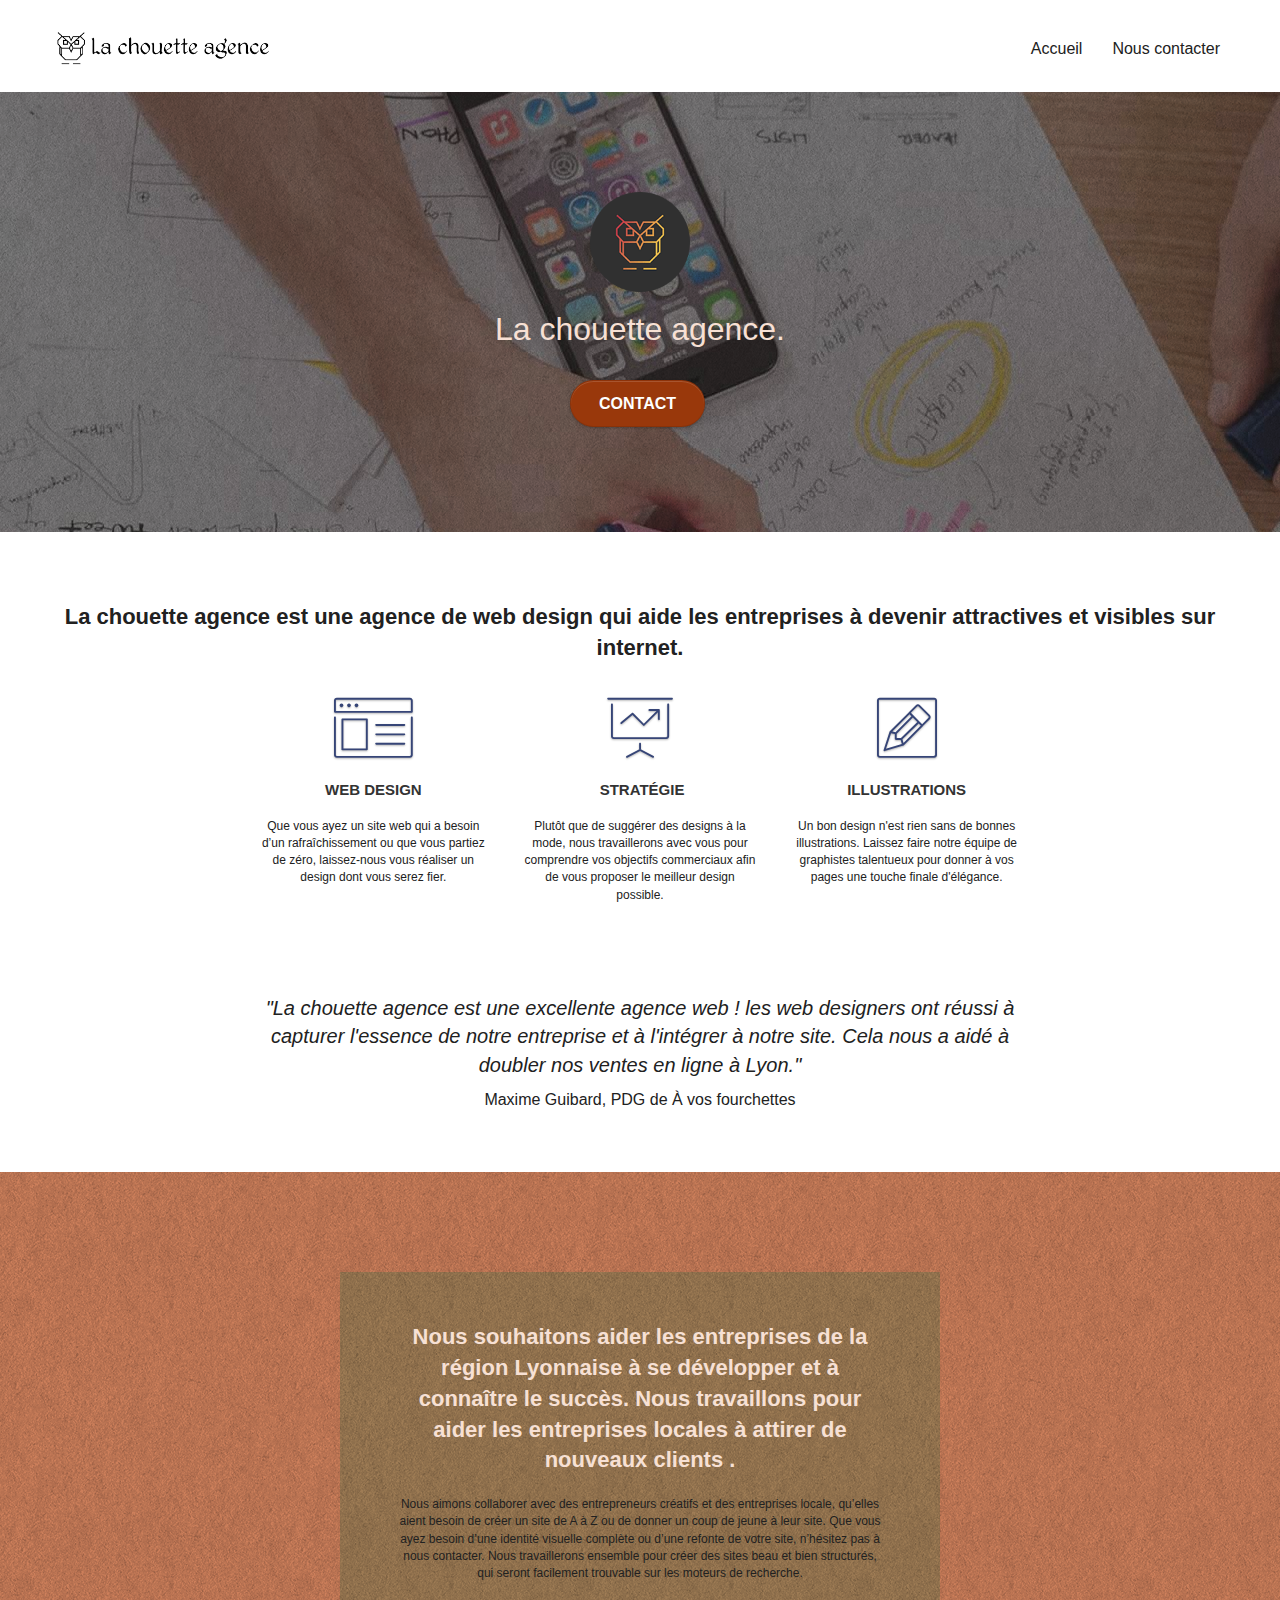
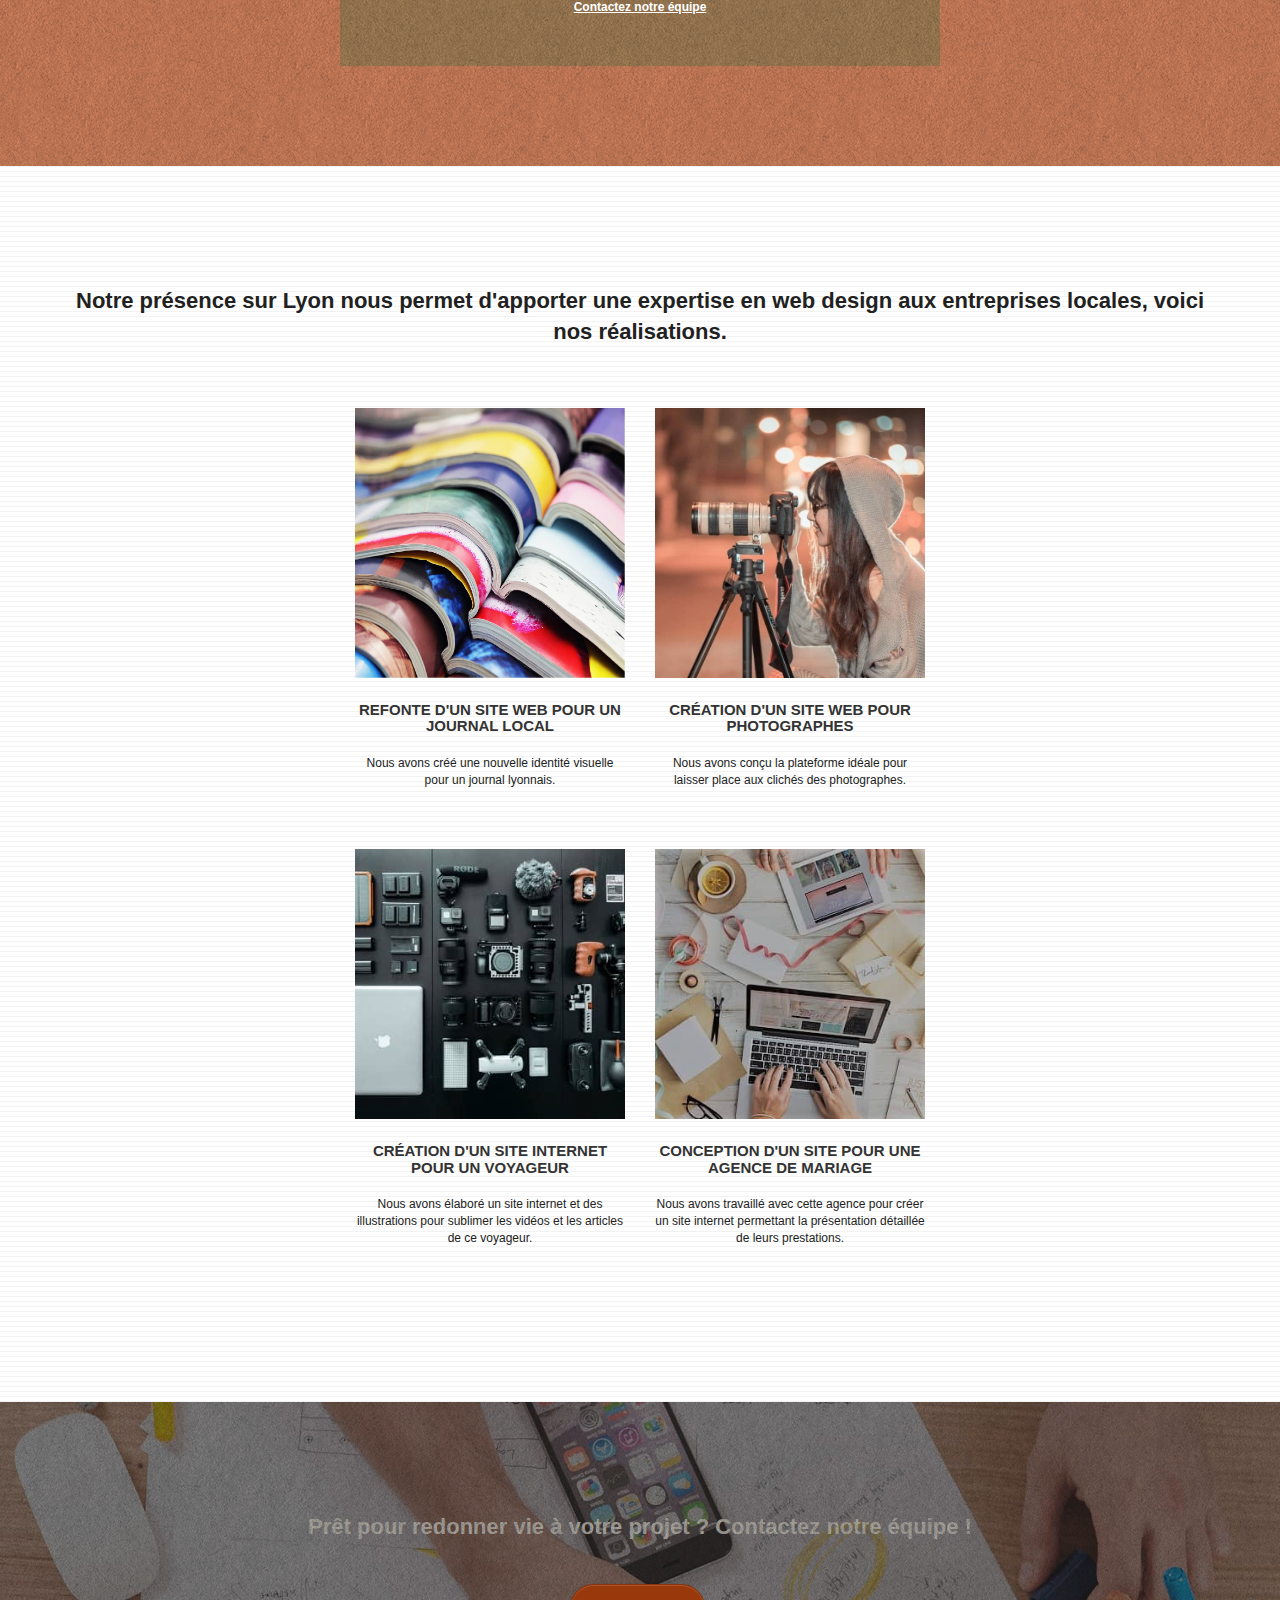
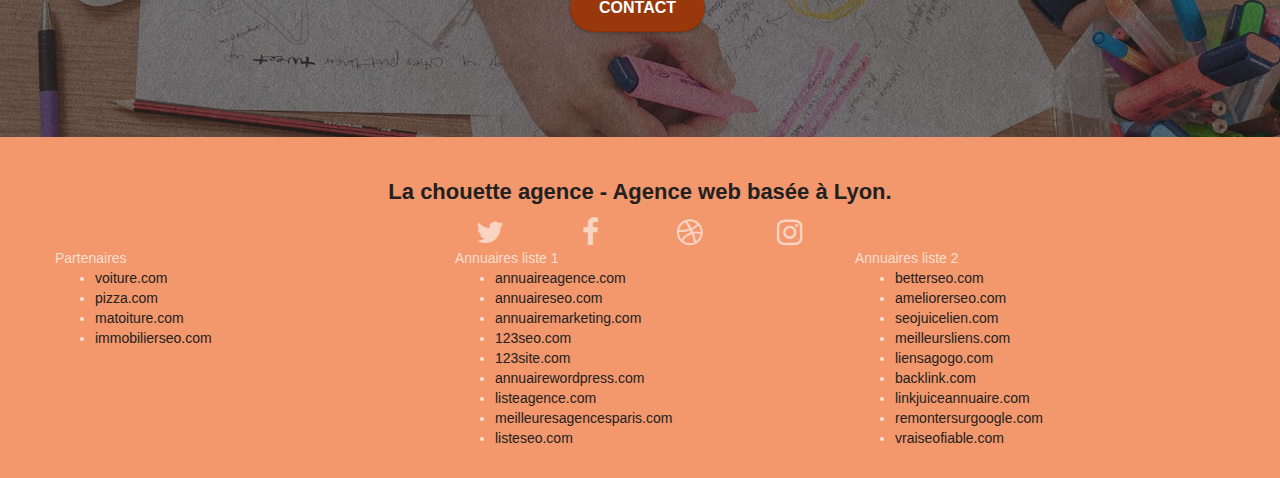
==== La-chouette-agence.html @ 52e5e4f3 "modifs SEO access" ====
<!doctype html>
<html lang="fr">
<head>
    <meta charset="utf-8">
    <meta name="keywords" content="seo, google, site web, site internet, agence design	Lyon, agence design, agence design,agence design,agence design,agence design,agence design,agence design,agence design,agence design">
    <meta name="description" content="Spécialiste web design, visibilité et actractivité des entreprises sur internet">
    <meta name="viewport" content="width=device-width, initial-scale=1.0, viewport-fit=cover">
    <link rel="shortcut icon" type="image/png" href="favicon.jpg">
    
	<link rel="stylesheet" type="text/css" href="./css/bootstrap.css">
	<link rel="stylesheet" type="text/css" href="style.css">
	<link rel="stylesheet" type="text/css" href="./css/font-awesome.css">
	<link rel="stylesheet" type="text/css" href="./css/et-line.css">
	
    
	<script defer src="./js/jquery-2.1.0.js"></script>
	<script defer src="./js/bootstrap.js"></script>
	<script defer src="./js/blocs.js"></script>
	<script defer src="./js/jquery.touchSwipe.js"></script>
	<script defer src="./js/gmaps.js"></script>

    <title>La chouette agence : web design Lyon</title>

    
<!-- Analytics -->
 
<!-- Analytics END -->
    
</head>
<body>
<!-- Principal conteneur -->
<div class="page-container">
    
<!-- bloc-0 -->
<header>
<div class="bloc bgc-white l-bloc " id="bloc-0">
	<div class="container bloc-sm">

		<nav class="navbar row">
			<div class="navbar-header">
				<a class="navbar-brand" href="index.html"><img src="img/la-chouette-agence-redim.png" alt="Lyon web design logo agence web meilleure agence" height="40" /></a>
				<button id="nav-toggle" type="button" class="ui-navbar-toggle navbar-toggle" data-toggle="collapse" data-target=".navbar-1">
					<span class="sr-only">Toggle navigation</span><span class="icon-bar"></span><span class="icon-bar"></span><span class="icon-bar"></span>
				</button>
			</div>
			<div class="collapse navbar-collapse navbar-1 special-dropdown-nav">
				<ul class="site-navigation nav navbar-nav">
					<li>
						<a href="La-chouette-agence.html">Accueil</a>
					</li>
					<li>
						<a href="Nous-contacter.html">Nous contacter</a>
					</li>
				</ul>
			</div>
		</nav>
	</div>
</div>
</header>
<!-- bloc-0 END -->

<!-- bloc-1-presentation -->
<section>
<div class="bloc bgc-dark-slate-blue bg-banniere d-bloc bg-t-edge bloc-bg-texture texture-paper b-parallax" id="bloc-1-hero">
	<div class="container bloc-lg">
		<div class="row tight-width-whitespace">
			<div class="col-sm-12">
				<img src="img/redim-logo.png" class="center-block image-resize-mode" width="100" alt="La chouette agence, agence web Lyon, création logo Lyon" />
				<h1 class="text-center hero-bloc-text tc-white ">
					La chouette agence.
				</h1>
				<div class="text-center">
					<a href="page2.html" class="btn btn-lg btn-clean btn-rd cta-hero btn-atomic-tangerine" id="cta-hero">Contact</a>
				</div>
			</div>
		</div>
	</div>
</div>
</section>
<!-- bloc-1-presentation END -->

<!-- bloc-2-services -->
<article>
<div class="bloc bgc-white l-bloc" id="bloc-2-services">
	<div class="container bloc-md">
		<div class="row">
			<div class="col-sm-12 text-center">
			<h2>
				La chouette agence est une agence de web design qui aide les entreprises à devenir attractives et visibles sur internet.
			</h2>
			</div>
		</div>
		<div class="row voffset-lg med-width-whitespace">
			<div class="col-sm-4">
				<div class="text-center">
					<span class="et-icon-browser sm-shadow icon-dark-slate-blue icons icon-lg"></span>
				</div>
				<h3 class="mg-md text-center">
					Web design
				</h3>
				<p class="text-center ">
					Que vous ayez un site web qui a besoin d&rsquo;un rafraîchissement ou que vous partiez de zéro, laissez-nous vous réaliser un design dont vous serez fier.
				</p>
			</div>
			<div class="col-sm-4">
				<div class="text-center">
					<span class="et-icon-presentation sm-shadow icon-dark-slate-blue icons icon-lg"></span>
				</div>
				<h3 class="mg-md text-center">
					&nbsp;Stratégie
				</h3>
				<p class="text-center ">
					Plutôt que de suggérer des designs à la mode, nous travaillerons avec vous pour comprendre vos objectifs commerciaux afin de vous proposer le meilleur design possible.<br>
				</p>
			</div>
			<div class="col-sm-4">
				<div class="text-center">
					<span class="et-icon-edit sm-shadow icon-dark-slate-blue icons icon-lg"></span>
				</div>
				<h3 class="mg-md text-center">
					Illustrations
				</h3>
				<p class="text-center ">
					Un bon design n'est rien sans de bonnes illustrations. Laissez faire notre équipe de graphistes talentueux pour donner à vos pages une touche finale d'élégance.
				</p>
			</div>
		</div>
		<div class="row voffset-lg voffset">
			<div class="col-xs-12 col-md-8 col-md-offset-2 text-center">
				<p class="avis">"La chouette agence est une excellente agence web ! les web designers ont réussi à capturer l'essence de notre entreprise et à l'intégrer à notre site. Cela nous a aidé à doubler nos ventes en ligne à Lyon."</p>
				<p class="avis-name">Maxime Guibard, PDG de À vos fourchettes</p>

			</div>
		</div>
	</div>
</div>
</article>
<!-- bloc-2-services END -->

<!-- bloc-3-what-i-do -->
<article>
<div class="bloc tc-white bgc-atomic-tangerine bg-presentation d-bloc bloc-bg-texture texture-paper b-parallax" id="bloc-3-what-i-do">
	<div class="container bloc-lg">
		<div class="row tight-width-whitespace black-background">
			<div class="col-sm-12">
				<h2 class="mg-md text-center tc-white">
					Nous souhaitons aider les entreprises de la région Lyonnaise à se développer et à connaître le succès. Nous travaillons pour aider les entreprises locales à attirer de nouveaux clients .<br>
				</h2>
				<p class="text-center white">
					Nous aimons collaborer avec des entrepreneurs créatifs et des entreprises locale, qu’elles aient besoin de créer un site de A à Z ou de donner un coup de jeune à leur site. Que vous ayez besoin d’une identité visuelle complète ou d’une refonte de votre site, n’hésitez pas à nous contacter. Nous travaillerons ensemble pour créer des sites beau et bien structurés, qui seront facilement trouvable sur les moteurs de recherche. <br><br><a class="ltc-white bold-link" href="page2.html">Contactez notre équipe</a><br>
				</p>
			</div>
		</div>
	</div>
</div>
</article>
<!-- bloc-3-what-i-do END -->

<!-- bloc-4-portfolio -->
<article>
<div class="bloc bgc-white bg-lines-h2-bg bg-repeat l-bloc" id="bloc-4-portfolio">
	<div class="container bloc-lg">
		<div class="row">
			<div class="col-sm-12 text-center">
			<h2>
				Notre présence sur Lyon nous permet d'apporter une expertise en web design aux entreprises locales, voici nos réalisations.
			</h2>
			</div>
		</div>
		<div class="row tight-width-whitespace portfolio-row">
			<div class="col-sm-6">
				<a href="#" data-lightbox="img/1.jpg" data-gallery-id="gallery-1" data-caption="Refonte d'un site web pour un journal local" data-frame="snapshot-lb"><img src="img/redim1.jpg" alt="Lyon web design logo agence web meilleure agence et refonte site web journal" class="img-responsive portfolio-thumb" /></a>
				<h3 class="mg-md text-center">
					Refonte d'un site web pour un journal local
				</h3>
				<p class="text-center">
					Nous avons créé une nouvelle identité visuelle pour un journal lyonnais.
				</p>
			</div>
			<div class="col-sm-6">
				<a href="#" data-lightbox="img/2.jpg" data-gallery-id="gallery-1" data-caption="Création d'un site web pour photographes" data-frame="snapshot-lb"><img src="img/redim2.jpg" class="img-responsive portfolio-thumb" alt="Lyon web design logo agence web meilleure agence, Création d'un site web pour photographes" /></a>
				<h3 class="mg-md text-center">
					Création d'un site web pour photographes
				</h3>
				<p class="text-center">
					Nous avons conçu la plateforme idéale pour laisser place aux clichés des photographes.
				</p>
			</div>
		</div>
		<div class="row tight-width-whitespace portfolio-row">
			<div class="col-sm-6">
				<a href="#" data-lightbox="img/3.bmp" data-gallery-id="gallery-1" data-caption="Création d'un site internet pour un voyageur" data-frame="snapshot-lb"><img src="img/redim3.jpg" class="img-responsive portfolio-thumb" alt="Lyon web design logo agence web meilleure agence, Création d'un site web pour voyageur"/></a>
				<h3 class="mg-md text-center">
					Création d'un site internet pour un voyageur
				</h3>
				<p class="text-center">
					Nous avons élaboré un site internet et des illustrations pour sublimer les vidéos et les articles de ce voyageur.
				</p>
			</div>
			<div class="col-sm-6">
				<a href="#" data-lightbox="img/4.bmp" data-gallery-id="gallery-1" data-caption="Conception d'un site pour une agence de mariage" data-frame="snapshot-lb"><img src="img/redim4.jpg" class="img-responsive portfolio-thumb" alt="Lyon web design logo agence web meilleure agence, Création d'un site web pour agence de mariage" /></a>
				<h3 class="mg-md text-center">
					Conception d'un site pour une agence de mariage
				</h3>
				<p class="text-center">
					Nous avons travaillé avec cette agence pour créer un site internet permettant la présentation détaillée de leurs prestations.
				</p>
			</div>
		</div>
	</div>
</div>
</article>
<!-- bloc-4-portfolio END -->

<!-- bloc-5-cta -->
<section>
<div class="bloc bgc-dark-slate-blue bg-banniere d-bloc bloc-bg-texture texture-paper" id="bloc-5-cta">
	<div class="container bloc-lg">
		<div class="row">
			<h2 class="mg-md text-center tcb-white">
				Prêt pour redonner vie à votre projet ? Contactez notre équipe !
			</h2>
			<div class="col-sm-12 text-center">
				<a href="page2.html" class="btn btn-atomic-tangerine btn-clean btn-rd btn-lg cta-hero">Contact</a>
			</div>
		</div>
	</div>
</div>
</section>
<!-- bloc-5-cta END -->

<!-- Footer - bloc-8 -->
<footer>
<div class="bloc bgc-atomic-tangerine d-bloc" id="bloc-8">
	<div class="container bloc-sm">
		<div class="row">
			<div class="col-sm-12">
				<h2 class="text-center white">
					La chouette agence - Agence web basée à Lyon.<br>
				</h2>
				<div class="row row-no-gutters social">
					<div class="col-sm-3">
						<div class="text-center">
							<a class="social" href="index.html"><span class="fa fa-twitter icon-md"></span></a>
						</div>
					</div>
					<div class="col-sm-3">
						<div class="text-center">
							<a class="social" href="index.html"><span class="fa fa-facebook icon-md"></span></a>
						</div>
					</div>
					<div class="col-sm-3">
						<div class="text-center">
							<a class="social" href="index.html"><span class="fa fa-dribbble icon-md"></span></a>
						</div>
					</div>
					<div class="col-sm-3">
						<div class="text-center">
							<a class="social" href="index.html"><span class="fa fa-instagram icon-md"></span></a>
						</div>
					</div>
				</div>
				<div class="row">
					<div class="col-sm-4">
						Partenaires
							<ul>
								<li><a href="voiture.com">voiture.com</a></li>
								<li><a href="pizza.com">pizza.com</a></li>
								<li><a href="matoiture.com">matoiture.com</a></li>
								<li><a href="immobilierseo.com">immobilierseo.com</a></li>
							</ul>		
					</div>
					<div class="col-sm-4">
						Annuaires liste 1
						<ul>
							<li><a href="annuaireagence.com">annuaireagence.com</a></li>
							<li><a href="annuaireseo.com">annuaireseo.com</a></li>
							<li><a href="annuairemarketing.com">annuairemarketing.com</a></li>
							<li><a href="123seoture.com">123seo.com</a></li>
							<li><a href="123site.com">123site.com</a></li>
							<li><a href="annuairewordpress.com">annuairewordpress.com</a></li>
							<li><a href="listeagence.com">listeagence.com</a></li>
							<li><a href="meilleuresagencesparis.com">meilleuresagencesparis.com</a></li>
							<li><a href="listeseo.com">listeseo.com</a></li>
						</ul>
					</div>
					<div class="col-sm-4">
						Annuaires liste 2
						<ul>
							<li><a href="betterseo.com">betterseo.com</a></li>
							<li><a href="ameliorerseo.com">ameliorerseo.com</a></li>
							<li><a href="seojuicelien.com">seojuicelien.com</a></li>
							<li><a href="meilleursliens.com">meilleursliens.com</a></li>
							<li><a href="liensagogo.com">liensagogo.com</a></li>
							<li><a href="backlink.com">backlink.com</a></li>
							<li><a href="linkjuiceannuaire.com">linkjuiceannuaire.com</a></li>
							<li><a href="remontersurgoogle.com">remontersurgoogle.com</a></li>
							<li><a href="vraiseofiable.com">vraiseofiable.com</a></li>
						</ul>
					</div>
				</div>
			</div>
		</div>
	</div>
</div>
</footer>
<!-- Footer - bloc-8 END -->

</div>
<!-- Principal conteneur END -->
    

</body>
</html>
---- style.css ----
body {
    margin: 0;
    padding: 0;
    background: #FFF;
    overflow-x: hidden;
    -webkit-font-smoothing: antialiased;
    -moz-osx-font-smoothing: grayscale;
}

a,
button {
    transition: all .3s ease-in-out;
    outline: none!important;
}

a:hover {
    text-decoration: none;
    cursor: pointer;
}

#page-loading-blocs-notifaction {
    position: fixed;
    top: 0;
    bottom: 0;
    width: 100%;
    z-index: 100000;
    background: #FFFFFF url("img/pageload-spinner.gif") no-repeat center center;
}

.bloc {
    width: 100%;
    clear: both;
    background: 50% 50% no-repeat;
    padding: 0 50px;
    -webkit-background-size: cover;
    -moz-background-size: cover;
    -o-background-size: cover;
    background-size: cover;
    position: relative;
}

.bloc .container {
    padding-left: 0;
    padding-right: 0;
}

.bloc-lg {
    padding: 100px 50px;
}

.bloc-md {
    padding: 50px;
}

.bloc-sm {
    padding: 20px 50px;
}

.bg-center,
.bg-l-edge,
.bg-r-edge,
.bg-t-edge,
.bg-b-edge,
.bg-tl-edge,
.bg-bl-edge,
.bg-tr-edge,
.bg-br-edge,
.bg-repeat {
    -webkit-background-size: auto!important;
    -moz-background-size: auto!important;
    -o-background-size: auto!important;
    background-size: auto!important;
}

.bg-repeat {
    background: repeat;
}

.bg-t-edge {
    background: top no-repeat;
}

.bloc-bg-texture::before {
    content: "";
    background-size: 2px 2px;
    position: absolute;
    top: 0;
    bottom: 0;
    left: 0;
    right: 0;
}

.texture-paper::before {
    background: url("img/texture-paper-redim.png");
    background-size: 280px 280px;
}

.b-parallax {
    background-attachment: fixed;
}

.d-bloc {
    color: rgba(255, 255, 255, .7);
}

.d-bloc button:hover {
    color: rgba(255, 255, 255, .9);
}

.d-bloc .icon-round,
.d-bloc .icon-square,
.d-bloc .icon-rounded,
.d-bloc .icon-semi-rounded-a,
.d-bloc .icon-semi-rounded-b {
    border-color: rgba(255, 255, 255, .9);
}

.d-bloc .divider-h span {
    border-color: rgba(255, 255, 255, .2);
}

.d-bloc .a-btn,
.d-bloc .navbar a,
.d-bloc .navbar-brand,
.d-bloc a .icon-sm,
.d-bloc a .icon-md,
.d-bloc a .icon-lg,
.d-bloc a .icon-xl,
.d-bloc h1 a,
.d-bloc h2 a,
.d-bloc h3 a,
.d-bloc h4 a,
.d-bloc h5 a,
.d-bloc h6 a,
.d-bloc p a {
    color: rgba(255, 255, 255, .6);
}

.d-bloc .a-btn:hover,
.d-bloc .navbar a:hover,
.d-bloc .navbar-brand:hover,
.d-bloc a:hover .icon-sm,
.d-bloc a:hover .icon-md,
.d-bloc a:hover .icon-lg,
.d-bloc a:hover .icon-xl,
.d-bloc h1 a:hover,
.d-bloc h2 a:hover,
.d-bloc h3 a:hover,
.d-bloc h4 a:hover,
.d-bloc h5 a:hover,
.d-bloc h6 a:hover,
.d-bloc p a:hover {
    color: rgba(255, 255, 255, 1);
}

.d-bloc .navbar-toggle .icon-bar {
    background: rgba(255, 255, 255, 1);
}

.d-bloc .btn-wire,
.d-bloc .btn-wire:hover {
    color: rgba(255, 255, 255, 1);
    border-color: rgba(255, 255, 255, 1);
}

.d-bloc .panel {
    color: rgba(0, 0, 0, .5);
}

.d-bloc .panel button:hover {
    color: rgba(0, 0, 0, .7);
}

.d-bloc .panel icon {
    border-color: rgba(0, 0, 0, .7);
}

.d-bloc .panel .divider-h span {
    border-color: rgba(0, 0, 0, .1);
}

.d-bloc .panel .a-btn {
    color: rgba(0, 0, 0, .6);
}

.d-bloc .panel .a-btn:hover {
    color: rgba(0, 0, 0, 1);
}

.d-bloc .panel .btn-wire,
.d-bloc .panel .btn-wire:hover {
    color: rgba(0, 0, 0, .7);
    border-color: rgba(0, 0, 0, .3);
}

.d-bloc .panel,
.l-bloc {
    color: rgba(0, 0, 0, .5);
}

.d-bloc .panel button:hover,
.l-bloc button:hover {
    color: rgba(0, 0, 0, .7);
}

.l-bloc .icon-round,
.l-bloc .icon-square,
.l-bloc .icon-rounded,
.l-bloc .icon-semi-rounded-a,
.l-bloc .icon-semi-rounded-b {
    border-color: rgba(0, 0, 0, .7);
}

.d-bloc .panel .divider-h span,
.l-bloc .divider-h span {
    border-color: rgba(0, 0, 0, .1);
}

.d-bloc .panel .a-btn,
.l-bloc .a-btn,
.l-bloc .navbar a,
.l-bloc .navbar-brand,
.l-bloc a .icon-sm,
.l-bloc a .icon-md,
.l-bloc a .icon-lg,
.l-bloc a .icon-xl,
.l-bloc h1 a,
.l-bloc h2 a,
.l-bloc h3 a,
.l-bloc h4 a,
.l-bloc h5 a,
.l-bloc h6 a,
.l-bloc p a {
    color: rgba(0, 0, 0, .6);
}

.d-bloc .panel .a-btn:hover,
.l-bloc .a-btn:hover,
.l-bloc .navbar a:hover,
.l-bloc .navbar-brand:hover,
.l-bloc a:hover .icon-sm,
.l-bloc a:hover .icon-md,
.l-bloc a:hover .icon-lg,
.l-bloc a:hover .icon-xl,
.l-bloc h1 a:hover,
.l-bloc h2 a:hover,
.l-bloc h3 a:hover,
.l-bloc h4 a:hover,
.l-bloc h5 a:hover,
.l-bloc h6 a:hover,
.l-bloc p a:hover {
    color: rgba(0, 0, 0, 1);
}

.l-bloc .navbar-toggle .icon-bar {
    color: rgba(0, 0, 0, .6);
}

.d-bloc .panel .btn-wire,
.d-bloc .panel .btn-wire:hover,
.l-bloc .btn-wire,
.l-bloc .btn-wire:hover {
    color: rgba(0, 0, 0, .7);
    border-color: rgba(0, 0, 0, .3);
}

.voffset {
    margin-top: 30px;
}

.voffset-lg {
    margin-top: 80px;
}

.row-no-gutters {
    margin-right: 0;
    margin-left: 0;
}

.row.row-no-gutters > [class^="col-"],
.row.row-no-gutters > [class*=" col-"] {
    padding-right: 0;
    padding-left: 0;
}

#bloc-1-hero h1 {
    font-size: 32px;
}

.navbar {
    margin-bottom: 0;
    z-index: 1;
}

.navbar-brand {
    height: auto;
    padding: 3px 15px;
    font-size: 25px;
    font-weight: normal;
    font-weight: 600;
    line-height: 44px;
}

.navbar-brand img {
    max-height: 200px;
    margin: 0 5px 0 0;
    display: inline;
}

.navbar-brand img[src$=svg] {
    min-width: 100px;
}

.nav-center .navbar-brand img {
    margin: 0;
}

.navbar .nav {
    padding-top: 2px;
    margin-right: -16px;
    float: right;
    z-index: 1;
}

.nav > li {
    float: left;
    margin-top: 4px;
    font-size: 16px;
}

.navbar-nav .open .dropdown-menu > li > a {
    text-align: inherit;
}

.nav > li a:hover,
.nav > li a:focus {
    background: transparent;
}

.navbar-toggle {
    margin: 10px 10px 0 0;
    border: 0px;
}

.navbar-toggle:hover {
    background: transparent!important;
}

.navbar-toggle .icon-bar {
    background-color: rgba(0, 0, 0, .5);
    width: 26px;
}

.nav-invert .navbar .nav {
    float: left;
}

.nav-invert .navbar-header,
.nav-invert .navbar-brand {
    float: right;
    position: relative;
    z-index: 2;
}

@media (min-width: 768px) {
    .site-navigation {
        position: absolute;
        top: 50%;
        right: 20px;
        transform: translate(0, -50%);
        -webkit-transform: translateY(-50%);
    }
    .nav > li .dropdown-menu a,
    .nav > li .dropdown-menu a:hover {
        color: #484848;
    }
    .nav-invert .site-navigation {
        left: 0;
        right: 0;
    }
    .nav-center {
        text-align: center;
    }
    .nav-center .navbar-header {
        width: 100%;
    }
    .nav-center .navbar-header,
    .nav-center .navbar-brand,
    .nav-center .nav > li {
        float: none;
        display: inline-block;
    }
    .nav-center .site-navigation {
        position: relative;
        width: 100%;
        right: 0;
        margin-right: 0px;
        margin-top: 20px;
    }
    .nav-center.mini-nav .navbar-toggle {
        float: none;
        margin: 10px auto 0;
    }
}

.nav > li > .dropdown a {
    background: none!important;
    display: block;
    padding: 14px 15px;
}

nav .caret {
    margin: 0 5px;
}

.dropdown-menu .dropdown-menu {
    top: -8px;
    left: 100%;
}

.dropdown-menu .dropmenu-flow-right {
    top: 100%;
    left: 0;
    margin-left: -1px;
    border-top-left-radius: 0;
    border-top-right-radius: 0;
}

.dropdown-menu .dropdown span {
    border: 4px solid black;
    border-top-color: transparent;
    border-right-color: transparent;
    border-bottom-color: transparent;
    margin: 6px -5px 0 0!important;
    float: right;
}

.mg-md {
    margin-top: 10px;
    margin-bottom: 20px;
}

.mg-lg {
    margin-top: 10px;
    margin-bottom: 40px;
}

.btn {
    margin: 0 5px 5px 0;
}

.btn.pull-right {
    margin: 0 0 5px 5px;
}

.btn-d,
.btn-d:hover,
.btn-d:focus {
    color: #FFF;
    background: rgba(0, 0, 0, .3);
}

button {
    outline: none!important;
}

.btn-rd {
    border-radius: 40px;
}

.btn-clean {
    border: 1px solid rgba(0, 0, 0, .08);
    border-bottom-color: rgba(0, 0, 0, .1);
    text-shadow: 0 1px 0 rgba(0, 0, 1, .1);
    box-shadow: 0 1px 3px rgba(0, 0, 1, .25), inset 0 1px 0 0 rgba(255, 255, 255, .15);
}

.icon-md {
    font-size: 30px!important;
}

.icon-lg {
    font-size: 60px!important;
}

.sm-shadow {
    text-shadow: 0 1px 2px rgba(0, 0, 0, .3);
}

.panel-sq,
.panel-sq .panel-heading,
.panel-sq .panel-footer {
    border-radius: 0;
}

.panel-rd {
    border-radius: 30px;
}

.panel-rd .panel-heading {
    border-radius: 29px 29px 0 0;
}

.panel-rd .panel-footer {
    border-radius: 0 0 29px 29px;
}

.form-control {
    border-color: rgba(0, 0, 0, .1);
    box-shadow: none;
}

.scrollToTop {
    width: 40px;
    height: 40px;
    position: fixed;
    bottom: 20px;
    right: 20px;
    opacity: 0;
    z-index: 500;
    transition: all .3s ease-in-out;
}

.scrollToTop span {
    margin-top: 6px;
}

.showScrollTop {
    font-size: 14px;
    opacity: 1;
}

a[data-lightbox] {
    position: relative;
    display: block;
    text-align: center;
}

a[data-lightbox]:hover::before {
    content: "+";
    font-family: "HelveticaNeue-Light", "Helvetica Neue Light", "Helvetica Neue", Helvetica, Arial, sans-serif;
    font-size: 32px;
    width: 50px;
    height: 50px;
    margin-left: -25px;
    border-radius: 50%;
    background: rgba(0, 0, 0, .6);
    color: #FFF;
    font-weight: 100;
    z-index: 1;
    position: absolute;
    top: 50%;
    transform: translateY(-50%);
    -webkit-transform: translateY(-50%);
}

a[data-lightbox]:hover img {
    opacity: 0.6;
    -webkit-animation-fill-mode: none;
    animation-fill-mode: none;
}

#lightbox-modal {
    display: flex;
    align-items: center;
}

#lightbox-modal .modal-dialog {
    width: 90%;
    max-width: 900px;
    margin: 0 auto 0;
}

#lightbox-modal .modal-dialog img {
    max-height: 90vh;
    margin: 0 auto;
}

.lightbox-caption {
    padding: 20px;
    color: #FFF;
    background: rgba(0, 0, 0, .5);
    position: absolute;
    left: 15px;
    right: 15px;
    bottom: 5px;
}

.close-lightbox {
    color: #FFF;
    font-size: 30px;
    position: absolute;
    top: 20px;
    right: 20px;
    z-index: 20;
    background: rgba(0, 0, 0, .5);
    border: none;
    line-height: 30px;
    padding: 0 9px 5px;
    opacity: 0.3;
}

.close-lightbox:hover,
.next-lightbox:hover,
.prev-lightbox:hover {
    opacity: 1.0;
    color: #FFF;
}

.next-lightbox,
.prev-lightbox {
    font-size: 20px;
    color: rgba(255, 255, 255, .9);
    background: rgba(0, 0, 0, .5);
    transition: all .2s ease-in-out;
    position: absolute;
    top: 45%;
    z-index: 1;
    opacity: 0.4;
}

.next-lightbox {
    padding: 6px 8px 1px 13px;
    right: 25px;
}

.prev-lightbox {
    padding: 6px 13px 1px 10px;
    left: 25px;
}

.snapshot-lb .modal-body {
    padding-bottom: 45px;
}

.snapshot-lb .lightbox-caption {
    padding: 0;
    color: rgba(0, 0, 0, .5);
    background: none;
}

h1,
h2,
h3,
h4,
h5,
h6,
p,
label,
.btn,
a {
    font-family: "helvetica", sans-serif;
    font-weight: 400;
    color: #212121!important;
}

/* .container {
    max-width: 1000px;  modif haut de page 
} */

.hero-bloc-text {
    font-size: 38px;
}

.hero-bloc-text-sub {
    font-size: 36px;
}

.statement-bloc-text {
    line-height: 26px;
    font-style: italic;
    font-size: 20px;
    text-align: center;
    font-weight: lighter;
    max-width: 520px;
    margin: auto auto auto auto;
}

p {
    font-size: 12px;
}

.tight-width-whitespace {
    max-width: 600px;
    margin: auto auto auto auto;
}

.h1 {
    font-size: 20px;
    font-family: "Open Sans", sans-serif;
}

.cta-hero {
    margin-top: 22px;
    color: #FFFFFF!important;
    text-transform: uppercase;
    padding: 12px 28px 12px 28px;
    font-size: 16px;
    font-weight: 700;
}

.social {
    max-width: 400px;
    margin: auto auto auto auto;
}

h2 {
    font-size: 22px;
    font-weight: bold;
    line-height: 1.4em;
}
.avis {
    font-size: 20px;
    font-style: italic;
}
.avis-name{
    font-size: 16px;
}

h3 {
    font-size: 15px;
    text-transform: uppercase;
    font-weight: 700;
    color: #333333!important;
}

.med-width-whitespace {
    max-width: 800px;
    margin: auto auto auto auto;
    box-shadow: 0px 0px 0px #000000;
}

h1 {
    color: #333333!important;
}

h4 {
    color: #333333!important;
}

.icons {
    margin-bottom: 14px;
    margin-top: 24px;
}

.white {
    color: #212121!important;
}

.portfolio-thumb {
    margin-bottom: 24px;
    width: 100%;
}

.portfolio-row {
    margin-bottom: 44px;
    margin-top: 50px;
}

.avatar {
    box-shadow: 0px 4px 9px rgba(0, 0, 0, 0.3);
}

.black-background {
    background-color: rgba(165, 147, 99, 0.7);
    padding: 40px 40px 40px 40px;
}

.bold-link {
    font-weight: 900;
    text-decoration: underline!important;
}

.bgc-white {
    background-color: #FFFFFF;
}

.bgc-dark-slate-blue {
    background-color: #364577;
}

.bgc-atomic-tangerine {
    background-color: #F3976C;
}

.tc-white {
    color: #F7E0D4!important;
}
.tcl-white {
    color: #212121 !important;
}
.tcb-white {
    color: #C8C4BC !important;
}

.btn-atomic-tangerine {
    background: #99380B;
    color: #FFFFFF!important;
}

.btn-atomic-tangerine:hover {
    background: #CD4B0E!important;
    color: #FFFFFF!important;
}

.ltc-white {
    color: #FFFFFF!important;
}

.ltc-white:hover {
    color: #cccccc!important;
}

.ltc-atomic-tangerine {
    color: #F3976C!important;
}

.ltc-atomic-tangerine:hover {
    color: #c27956!important;
}

.icon-dark-slate-blue {
    color: #364577!important;
    border-color: #364577!important;
}

.bg-dots-bg {
    background-image: url("img/dots-bg-redim.png");
}

.bg-lines-h2-bg {
    background-image: url("img/lines-h2-bg-redim.png");
}

.bg-banniere {
    background-image: url("img/la-chouette-agence-redim-banniere.jpg");
}

.bg-presentation {
    background-image: url("img/image-de-presentation-redim-min.jpg");
}

@media (max-width: 1024px) {
    .bloc {
        padding-left: 20px;
        padding-right: 20px;
    }
    .bloc.full-width-bloc,
    .bloc-tile-2.full-width-bloc .container,
    .bloc-tile-3.full-width-bloc .container,
    .bloc-tile-4.full-width-bloc .container {
        padding-left: 0;
        padding-right: 0;
    }
}

@media (max-width: 992px) and (min-width: 768px) {
    .navbar .nav {
        max-width: 80%
    }
    .nav-center.navbar .nav {
        max-width: 100%
    }
}

@media only screen and (min-device-width: 768px) and (max-device-width: 1024px) and (orientation: landscape) {
    .b-parallax {
        background-attachment: scroll;
    }
}

@media only screen and (min-device-width: 1024px) and (max-device-width: 1366px) and (-webkit-min-device-pixel-ratio: 1.5) {
    .b-parallax {
        background-attachment: scroll;
    }
}

@media (max-width: 991px) {
    .container {
        width: 100%;
    }
    .b-parallax {
        background-attachment: scroll;
    }
    .page-container,
    #hero-bloc {
        overflow-x: hidden;
        position: relative;
    }
    .bloc {
        padding-left: constant(safe-area-inset-left);
        padding-right: constant(safe-area-inset-right);
    }
    .bloc-group,
    .bloc-group .bloc {
        display: block;
        width: 100%;
    }
    .bloc-fill-screen .fill-bloc-top-edge,
    .bloc-fill-screen .fill-bloc-bottom-edge {
        padding: 0 20px;
        padding-left: constant(safe-area-inset-left);
        padding-right: constant(safe-area-inset-right);
    }
}

@media (max-width: 767px) {
    .page-container {
        overflow-x: hidden;
        position: relative;
    }
    h1,
    h2,
    h3,
    h4,
    h5,
    h6,
    p,
    #disqus_thread {
        padding-left: 20px!important;
        padding-right: 20px!important;
    }
    .b-parallax {
        background-attachment: scroll;
    }
    .navbar .nav {
        padding-top: 0;
        border-top: 1px solid rgba(0, 0, 0, .2);
        float: none!important;
    }
    .navbar.row {
        margin-left: 0;
        margin-right: 0;
    }
    .site-navigation {
        position: inherit;
        transform: none;
        -webkit-transform: none;
        -ms-transform: none;
    }
    .nav > li {
        margin-top: 0;
        border-bottom: 1px solid rgba(0, 0, 0, .1);
        background: rgba(0, 0, 0, .05);
        text-align: left;
        padding-left: 15px;
        width: 100%;
    }
    .nav > li:hover {
        background: rgba(0, 0, 0, .08);
    }
    .dropdown .dropdown a .caret {
        float: none;
        margin: 5px 0 0 10px!important;
        border: 4px solid black;
        border-bottom-color: transparent;
        border-right-color: transparent;
        border-left-color: transparent;
    }
    #hero-bloc .navbar .nav {
        background: rgba(0, 0, 0, .8);
    }
    #hero-bloc .navbar .nav a {
        color: rgba(255, 255, 255, .6);
    }
    .hero {
        padding: 50px 0;
    }
    .hero-nav {
        left: -1px;
        right: -1px;
    }
    .navbar-collapse {
        padding: 0;
        overflow-x: hidden;
        -webkit-box-shadow: none;
        box-shadow: none;
    }
    .navbar-brand img {
        max-height: 40px;
        width: auto;
    }
    .nav-invert .navbar-header {
        float: none;
        width: 100%;
    }
    .nav-invert .navbar-toggle {
        float: left;
        margin-left: 10px;
    }
    .bloc {
        padding-left: 0;
        padding-right: 0;
    }
    .bloc-xxl,
    .bloc-xl,
    .bloc-lg {
        padding: 40px 0;
    }
    .bloc-sm,
    .bloc-md {
        padding-left: 0;
        padding-right: 0;
    }
    .bloc-tile-2 .container,
    .bloc-tile-3 .container,
    .bloc-tile-4 .container,
    .bloc-fill-screen .fill-bloc-top-edge,
    .bloc-fill-screen .fill-bloc-bottom-edge {
        padding-left: 0;
        padding-right: 0;
    }
    .a-block {
        padding: 0 10px;
    }
    .btn-dwn {
        display: none;
    }
    .voffset {
        margin-top: 5px;
    }
    .voffset-md {
        margin-top: 20px;
    }
    .voffset-lg {
        margin-top: 30px;
    }
    form {
        padding: 5px;
    }
    .close-lightbox {
        display: inline-block;
    }
    .blocsapp-device-iphone5 {
        background-size: 216px 425px;
        padding-top: 60px;
        width: 216px;
        height: 425px;
    }
    .blocsapp-device-iphone5 img {
        width: 180px;
        height: 320px;
    }
}

@media (max-width: 400px) {
    .bloc {
        padding-left: 0;
        padding-right: 0;
    }
}

@media (max-width: 767px) {
    .bloc-mob-center-text {
        text-align: center;
    }
}
---- css/et-line.css ----
@font-face {
    font-family: et-line;
    src: url(../fonts/et-line.eot);
    src: url(../fonts/et-line.eot?#iefix) format('embedded-opentype'), url(../fonts/et-line.woff) format('woff'), url(../fonts/et-line.ttf) format('truetype'), url(../fonts/et-line.svg#et-line) format('svg');
    font-weight: 400;
    font-style: normal
}

.et-icon-adjustments,
.et-icon-alarmclock,
.et-icon-anchor,
.et-icon-aperture,
.et-icon-attachment,
.et-icon-bargraph,
.et-icon-basket,
.et-icon-beaker,
.et-icon-bike,
.et-icon-book-open,
.et-icon-briefcase,
.et-icon-browser,
.et-icon-calendar,
.et-icon-camera,
.et-icon-caution,
.et-icon-chat,
.et-icon-circle-compass,
.et-icon-clipboard,
.et-icon-clock,
.et-icon-cloud,
.et-icon-compass,
.et-icon-desktop,
.et-icon-dial,
.et-icon-document,
.et-icon-documents,
.et-icon-download,
.et-icon-dribbble,
.et-icon-edit,
.et-icon-envelope,
.et-icon-expand,
.et-icon-facebook,
.et-icon-flag,
.et-icon-focus,
.et-icon-gears,
.et-icon-genius,
.et-icon-gift,
.et-icon-global,
.et-icon-globe,
.et-icon-googleplus,
.et-icon-grid,
.et-icon-happy,
.et-icon-hazardous,
.et-icon-heart,
.et-icon-hotairballoon,
.et-icon-hourglass,
.et-icon-key,
.et-icon-laptop,
.et-icon-layers,
.et-icon-lifesaver,
.et-icon-lightbulb,
.et-icon-linegraph,
.et-icon-linkedin,
.et-icon-lock,
.et-icon-magnifying-glass,
.et-icon-map,
.et-icon-map-pin,
.et-icon-megaphone,
.et-icon-mic,
.et-icon-mobile,
.et-icon-newspaper,
.et-icon-notebook,
.et-icon-paintbrush,
.et-icon-paperclip,
.et-icon-pencil,
.et-icon-phone,
.et-icon-picture,
.et-icon-pictures,
.et-icon-piechart,
.et-icon-presentation,
.et-icon-pricetags,
.et-icon-printer,
.et-icon-profile-female,
.et-icon-profile-male,
.et-icon-puzzle,
.et-icon-quote,
.et-icon-recycle,
.et-icon-refresh,
.et-icon-ribbon,
.et-icon-rss,
.et-icon-sad,
.et-icon-scissors,
.et-icon-scope,
.et-icon-search,
.et-icon-shield,
.et-icon-speedometer,
.et-icon-strategy,
.et-icon-streetsign,
.et-icon-tablet,
.et-icon-target,
.et-icon-telescope,
.et-icon-toolbox,
.et-icon-tools,
.et-icon-tools-2,
.et-icon-trophy,
.et-icon-tumblr,
.et-icon-twitter,
.et-icon-upload,
.et-icon-video,
.et-icon-wallet,
.et-icon-wine {
    font-family: et-line;
    speak: none;
    font-style: normal;
    font-weight: 400;
    font-variant: normal;
    text-transform: none;
    line-height: 1;
    -webkit-font-smoothing: antialiased;
    -moz-osx-font-smoothing: grayscale;
    display: inline-block
}

.et-icon-mobile:before {
    content: "\e000"
}

.et-icon-laptop:before {
    content: "\e001"
}

.et-icon-desktop:before {
    content: "\e002"
}

.et-icon-tablet:before {
    content: "\e003"
}

.et-icon-phone:before {
    content: "\e004"
}

.et-icon-document:before {
    content: "\e005"
}

.et-icon-documents:before {
    content: "\e006"
}

.et-icon-search:before {
    content: "\e007"
}

.et-icon-clipboard:before {
    content: "\e008"
}

.et-icon-newspaper:before {
    content: "\e009"
}

.et-icon-notebook:before {
    content: "\e00a"
}

.et-icon-book-open:before {
    content: "\e00b"
}

.et-icon-browser:before {
    content: "\e00c"
}

.et-icon-calendar:before {
    content: "\e00d"
}

.et-icon-presentation:before {
    content: "\e00e"
}

.et-icon-picture:before {
    content: "\e00f"
}

.et-icon-pictures:before {
    content: "\e010"
}

.et-icon-video:before {
    content: "\e011"
}

.et-icon-camera:before {
    content: "\e012"
}

.et-icon-printer:before {
    content: "\e013"
}

.et-icon-toolbox:before {
    content: "\e014"
}

.et-icon-briefcase:before {
    content: "\e015"
}

.et-icon-wallet:before {
    content: "\e016"
}

.et-icon-gift:before {
    content: "\e017"
}

.et-icon-bargraph:before {
    content: "\e018"
}

.et-icon-grid:before {
    content: "\e019"
}

.et-icon-expand:before {
    content: "\e01a"
}

.et-icon-focus:before {
    content: "\e01b"
}

.et-icon-edit:before {
    content: "\e01c"
}

.et-icon-adjustments:before {
    content: "\e01d"
}

.et-icon-ribbon:before {
    content: "\e01e"
}

.et-icon-hourglass:before {
    content: "\e01f"
}

.et-icon-lock:before {
    content: "\e020"
}

.et-icon-megaphone:before {
    content: "\e021"
}

.et-icon-shield:before {
    content: "\e022"
}

.et-icon-trophy:before {
    content: "\e023"
}

.et-icon-flag:before {
    content: "\e024"
}

.et-icon-map:before {
    content: "\e025"
}

.et-icon-puzzle:before {
    content: "\e026"
}

.et-icon-basket:before {
    content: "\e027"
}

.et-icon-envelope:before {
    content: "\e028"
}

.et-icon-streetsign:before {
    content: "\e029"
}

.et-icon-telescope:before {
    content: "\e02a"
}

.et-icon-gears:before {
    content: "\e02b"
}

.et-icon-key:before {
    content: "\e02c"
}

.et-icon-paperclip:before {
    content: "\e02d"
}

.et-icon-attachment:before {
    content: "\e02e"
}

.et-icon-pricetags:before {
    content: "\e02f"
}

.et-icon-lightbulb:before {
    content: "\e030"
}

.et-icon-layers:before {
    content: "\e031"
}

.et-icon-pencil:before {
    content: "\e032"
}

.et-icon-tools:before {
    content: "\e033"
}

.et-icon-tools-2:before {
    content: "\e034"
}

.et-icon-scissors:before {
    content: "\e035"
}

.et-icon-paintbrush:before {
    content: "\e036"
}

.et-icon-magnifying-glass:before {
    content: "\e037"
}

.et-icon-circle-compass:before {
    content: "\e038"
}

.et-icon-linegraph:before {
    content: "\e039"
}

.et-icon-mic:before {
    content: "\e03a"
}

.et-icon-strategy:before {
    content: "\e03b"
}

.et-icon-beaker:before {
    content: "\e03c"
}

.et-icon-caution:before {
    content: "\e03d"
}

.et-icon-recycle:before {
    content: "\e03e"
}

.et-icon-anchor:before {
    content: "\e03f"
}

.et-icon-profile-male:before {
    content: "\e040"
}

.et-icon-profile-female:before {
    content: "\e041"
}

.et-icon-bike:before {
    content: "\e042"
}

.et-icon-wine:before {
    content: "\e043"
}

.et-icon-hotairballoon:before {
    content: "\e044"
}

.et-icon-globe:before {
    content: "\e045"
}

.et-icon-genius:before {
    content: "\e046"
}

.et-icon-map-pin:before {
    content: "\e047"
}

.et-icon-dial:before {
    content: "\e048"
}

.et-icon-chat:before {
    content: "\e049"
}

.et-icon-heart:before {
    content: "\e04a"
}

.et-icon-cloud:before {
    content: "\e04b"
}

.et-icon-upload:before {
    content: "\e04c"
}

.et-icon-download:before {
    content: "\e04d"
}

.et-icon-target:before {
    content: "\e04e"
}

.et-icon-hazardous:before {
    content: "\e04f"
}

.et-icon-piechart:before {
    content: "\e050"
}

.et-icon-speedometer:before {
    content: "\e051"
}

.et-icon-global:before {
    content: "\e052"
}

.et-icon-compass:before {
    content: "\e053"
}

.et-icon-lifesaver:before {
    content: "\e054"
}

.et-icon-clock:before {
    content: "\e055"
}

.et-icon-aperture:before {
    content: "\e056"
}

.et-icon-quote:before {
    content: "\e057"
}

.et-icon-scope:before {
    content: "\e058"
}

.et-icon-alarmclock:before {
    content: "\e059"
}

.et-icon-refresh:before {
    content: "\e05a"
}

.et-icon-happy:before {
    content: "\e05b"
}

.et-icon-sad:before {
    content: "\e05c"
}

.et-icon-facebook:before {
    content: "\e05d"
}

.et-icon-twitter:before {
    content: "\e05e"
}

.et-icon-googleplus:before {
    content: "\e05f"
}

.et-icon-rss:before {
    content: "\e060"
}

.et-icon-tumblr:before {
    content: "\e061"
}

.et-icon-linkedin:before {
    content: "\e062"
}

.et-icon-dribbble:before {
    content: "\e063"
}
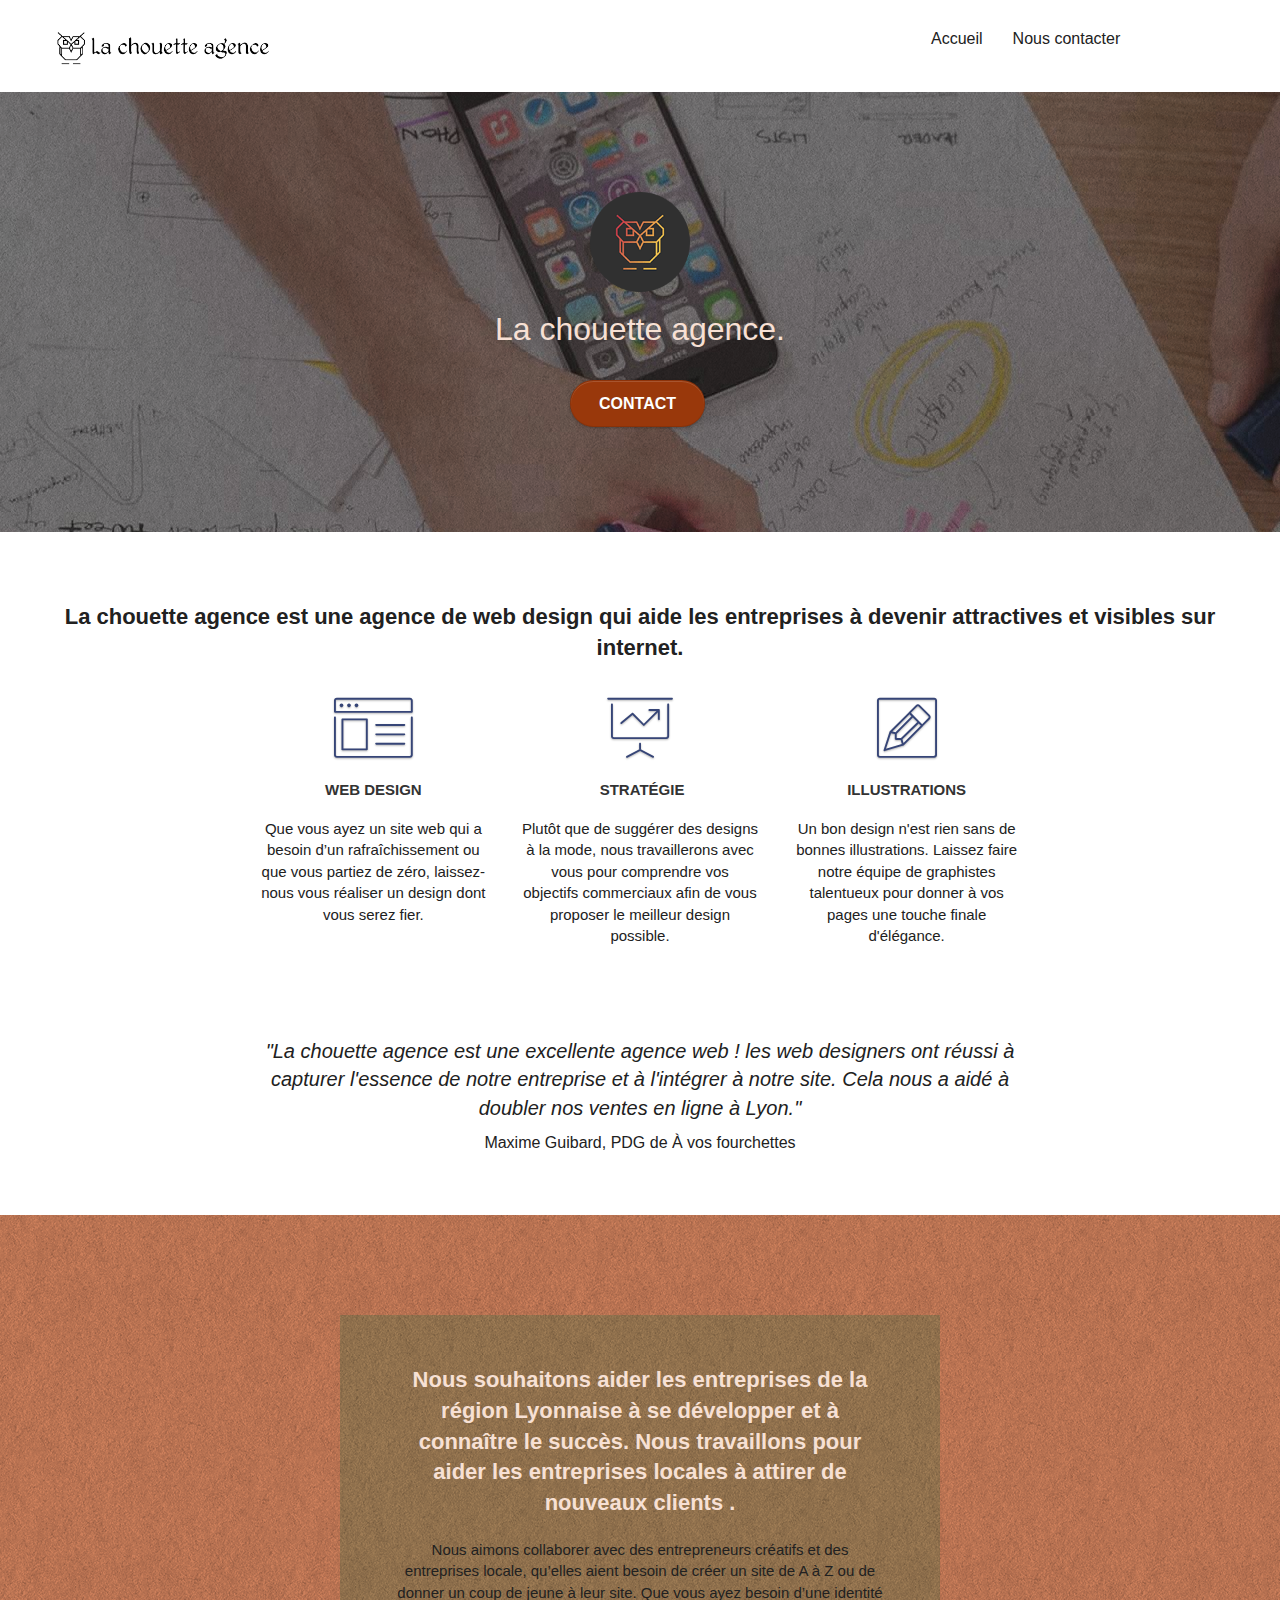
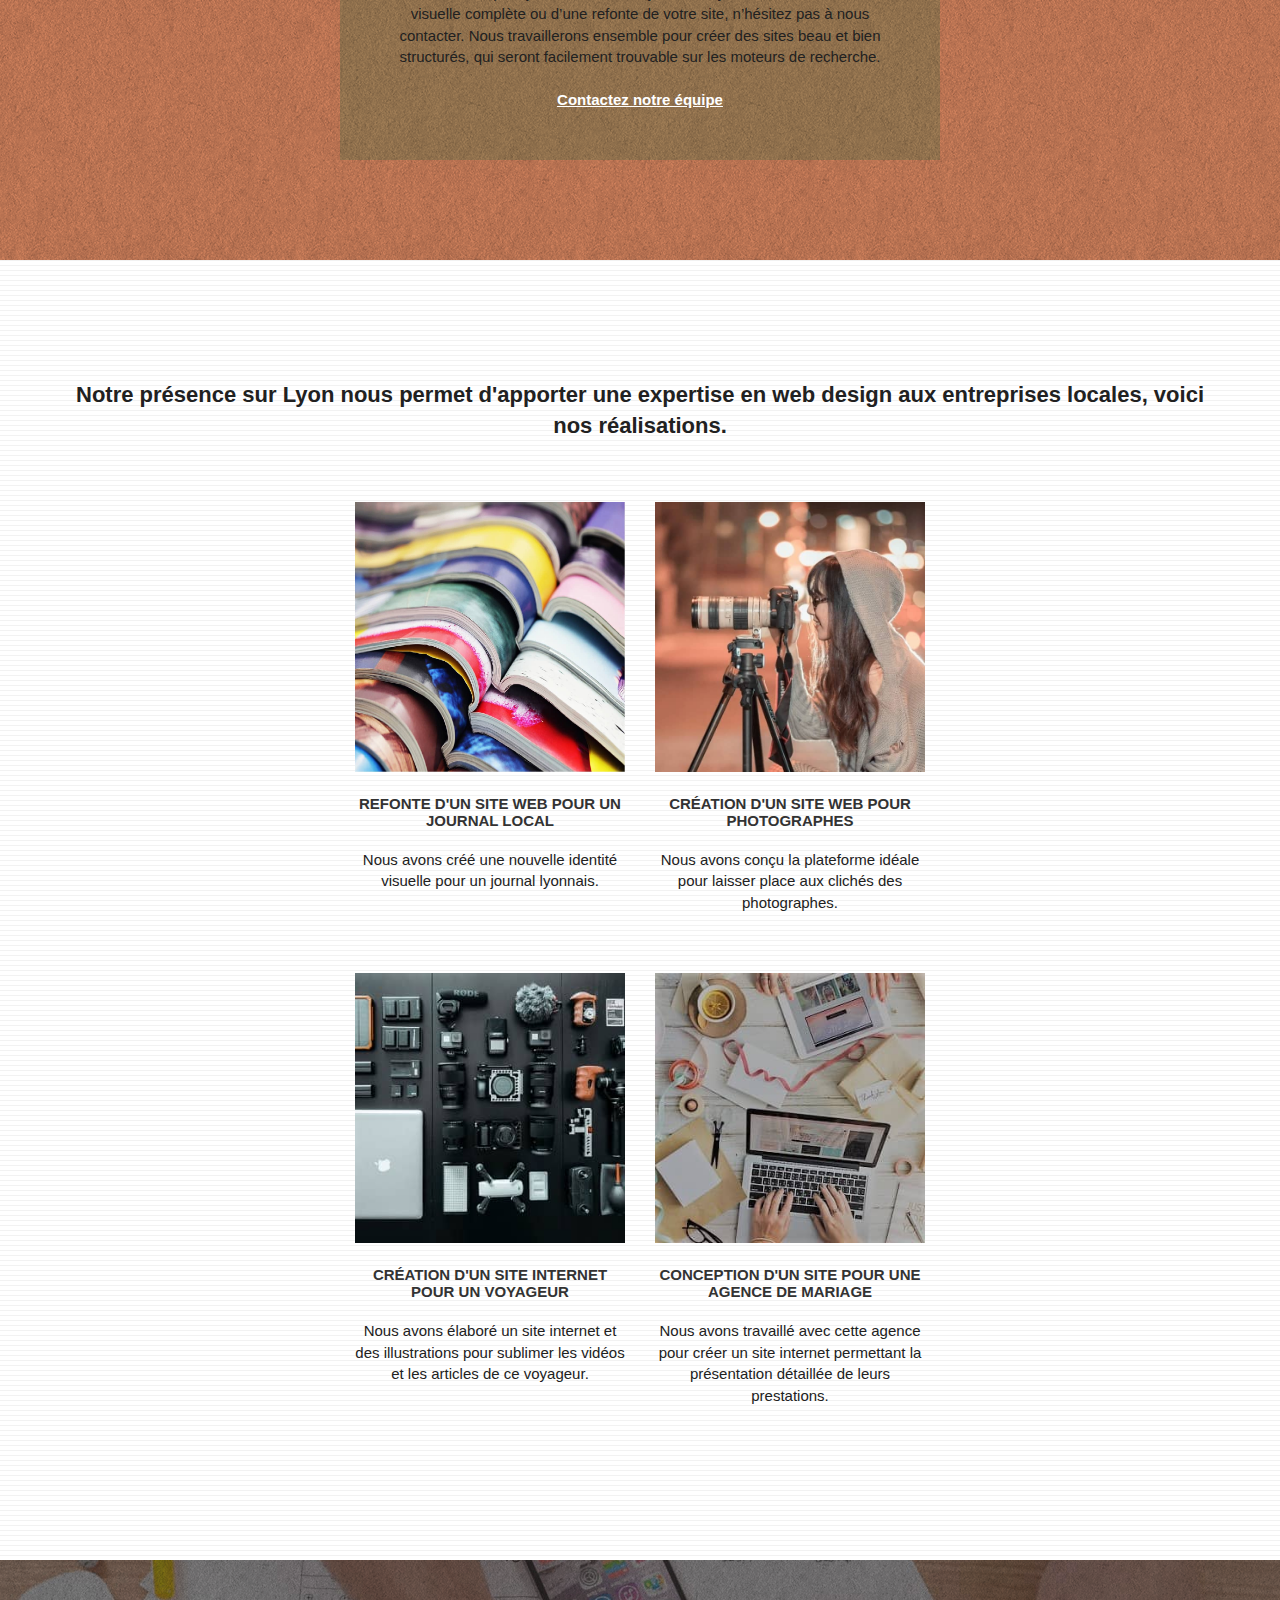
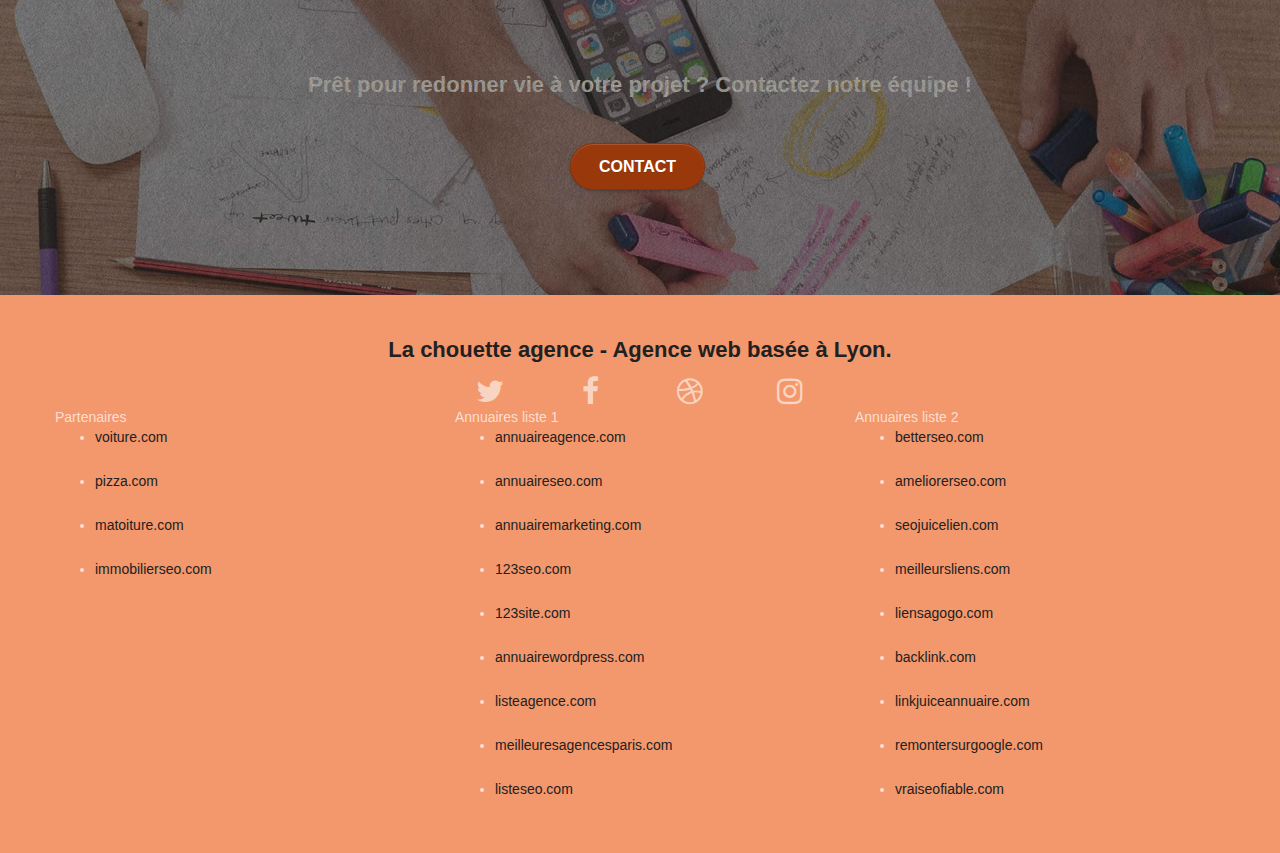
==== commit 5da5e35e: "ajout focus clavier" ====
--- a/La-chouette-agence.html
+++ b/La-chouette-agence.html
@@ -40,7 +40,7 @@
 			<div class="navbar-header">
 				<a class="navbar-brand" href="index.html"><img src="img/la-chouette-agence-redim.png" alt="Lyon web design logo agence web meilleure agence" height="40" /></a>
 				<button id="nav-toggle" type="button" class="ui-navbar-toggle navbar-toggle" data-toggle="collapse" data-target=".navbar-1">
-					<span class="sr-only">Toggle navigation</span><span class="icon-bar"></span><span class="icon-bar"></span><span class="icon-bar"></span>
+					<span class="sr-only">menu de navigation</span><span class="icon-bar"></span><span class="icon-bar"></span><span class="icon-bar"></span>
 				</button>
 			</div>
 			<div class="collapse navbar-collapse navbar-1 special-dropdown-nav">
@@ -147,7 +147,7 @@
 					Nous souhaitons aider les entreprises de la région Lyonnaise à se développer et à connaître le succès. Nous travaillons pour aider les entreprises locales à attirer de nouveaux clients .<br>
 				</h2>
 				<p class="text-center white">
-					Nous aimons collaborer avec des entrepreneurs créatifs et des entreprises locale, qu’elles aient besoin de créer un site de A à Z ou de donner un coup de jeune à leur site. Que vous ayez besoin d’une identité visuelle complète ou d’une refonte de votre site, n’hésitez pas à nous contacter. Nous travaillerons ensemble pour créer des sites beau et bien structurés, qui seront facilement trouvable sur les moteurs de recherche. <br><br><a class="ltc-white bold-link" href="page2.html">Contactez notre équipe</a><br>
+					Nous aimons collaborer avec des entrepreneurs créatifs et des entreprises locale, qu’elles aient besoin de créer un site de A à Z ou de donner un coup de jeune à leur site. Que vous ayez besoin d’une identité visuelle complète ou d’une refonte de votre site, n’hésitez pas à nous contacter. Nous travaillerons ensemble pour créer des sites beau et bien structurés, qui seront facilement trouvable sur les moteurs de recherche. <br><br><a class="ltc-white bold-link" href="Nous-contacter.html">Contactez notre équipe</a><br>
 				</p>
 			</div>
 		</div>
@@ -256,7 +256,7 @@
 					</div>
 					<div class="col-sm-3">
 						<div class="text-center">
-							<a class="social" href="index.html"><span class="fa fa-instagram icon-md"></span></a>
+							<a class="social" aria-label="instagram" href="index.html"><span class="fa fa-instagram icon-md"></span></a>
 						</div>
 					</div>
 				</div>
--- a/style.css
+++ b/style.css
@@ -327,14 +327,28 @@
     margin-top: 4px;
     font-size: 16px;
 }
+a:focus-visible {
+    outline: 3px solid #CD4B0E;
+}
+a:focus:not(:focus-visible) {
+    outline: none;
+    box-shadow: 2px 2px 5px rgba(1, 1, 0, 0.7);
+
+}
 
 .navbar-nav .open .dropdown-menu > li > a {
     text-align: inherit;
 }
 
-.nav > li a:hover,
+.nav > li a:hover{
+    box-shadow: 2px 2px 5px rgba(1, 1, 0, 0.7);
+    border-radius: 10px;
+    background-color: transparent;
+}
+
 .nav > li a:focus {
     background: transparent;
+    border: 5px solid #CD4B0E;
 }
 
 .navbar-toggle {
@@ -364,9 +378,11 @@
 
 @media (min-width: 768px) {
     .site-navigation {
+        list-style: none;
+        text-decoration: none;
         position: absolute;
-        top: 50%;
-        right: 20px;
+        top: 30%;
+        right: 10%;
         transform: translate(0, -50%);
         -webkit-transform: translateY(-50%);
     }
@@ -530,7 +546,8 @@
     opacity: 1;
 }
 
-a[data-lightbox] {
+a[data-lightbox]:focus {
+    border: 5px solid #CD4B0E;
     position: relative;
     display: block;
     text-align: center;
@@ -677,7 +694,7 @@
 }
 
 p {
-    font-size: 12px;
+    font-size: 15px;
 }
 
 .tight-width-whitespace {
@@ -698,11 +715,18 @@
     font-size: 16px;
     font-weight: 700;
 }
-
+.cta-hero:focus {
+    border: 5px solid white;
+}
+.text-center > .social:focus {
+    border: 5px solid #CD4B0E;
+}
 .social {
     max-width: 400px;
+    display: block;
     margin: auto auto auto auto;
 }
+
 
 h2 {
     font-size: 22px;
@@ -802,13 +826,17 @@
     background: #CD4B0E!important;
     color: #FFFFFF!important;
 }
-
+.bloc-button:focus {
+    transform: scale(1.3);
+    background-color: #CD4B0E;
+}
 .ltc-white {
     color: #FFFFFF!important;
-}
-
-.ltc-white:hover {
-    color: #cccccc!important;
+    text-decoration: none;
+}
+
+.ltc-white:focus {
+    border: 5px solid #CD4B0E;
 }
 
 .ltc-atomic-tangerine {
@@ -838,6 +866,18 @@
 
 .bg-presentation {
     background-image: url("img/image-de-presentation-redim-min.jpg");
+}
+.col-sm-4 > ul > li {
+    height: 44px;
+    width: 200px;
+}
+.col-sm-4 > ul > li > a{
+    display: block;
+    height: 44px;
+    width: 200px;
+}
+.col-sm-4 > ul > li > a:focus {
+    border: 5px solid #CD4B0E;
 }
 
 @media (max-width: 1024px) {
@@ -981,6 +1021,7 @@
         width: auto;
     }
     .nav-invert .navbar-header {
+        position: relative;
         float: none;
         width: 100%;
     }
@@ -1054,4 +1095,9 @@
     .bloc-mob-center-text {
         text-align: center;
     }
-}+}
+@media (orientation: landscape) {
+    body {
+      flex-direction: row;
+    }
+  }